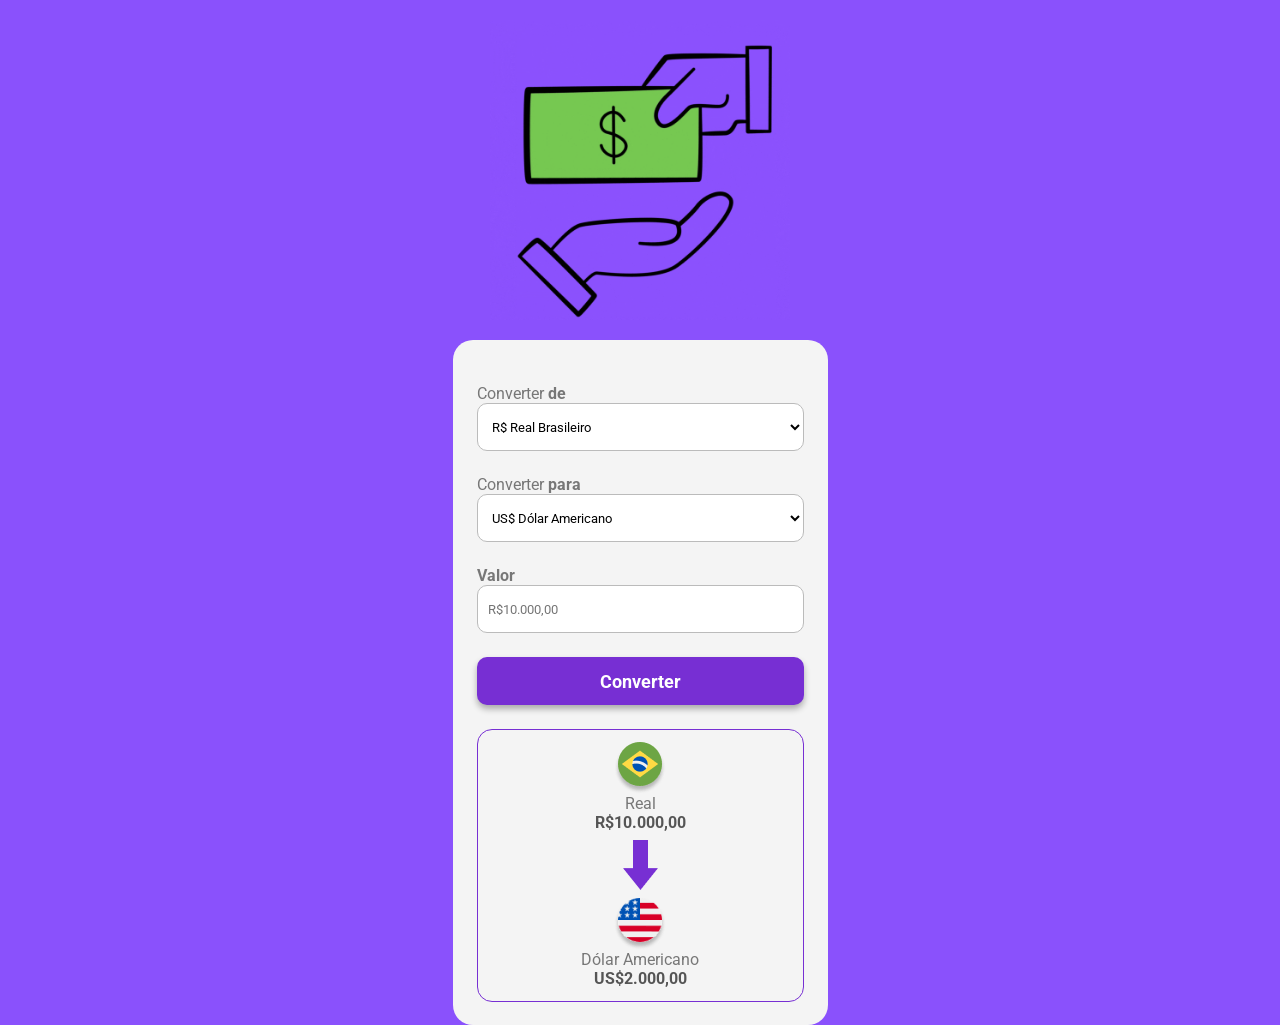
==== Projetos/index.html @ 395e3e06 "First Commit project conversor" ====
<!DOCTYPE html>
<html lang="pt-br">

<head>
    <link rel="preconnect" href="https://fonts.googleapis.com">
    <link rel="preconnect" href="https://fonts.gstatic.com" crossorigin>
    <link href="https://fonts.googleapis.com/css2?family=Roboto:ital,wght@0,100..900;1,100..900&display=swap"
        rel="stylesheet">
    <link rel="stylesheet" href="styles.css">
    <meta charset="UTF-8">
    <meta name="viewport" content="width=device-width, initial-scale=1.0">
    <title>Conversor de Moedas</title>
</head>

<body>
    <img class="logo" src="./assets/logo.gif">
    <main>
        <p>Converter <b>de</b></p>
        <select>
            <option>R$ Real Brasileiro</option>
        </select>
        <p>Converter <b>para</b></p>
        <select>
            <option value="dolar">US$ Dólar Americano</option>
            <option value="libra">£ Libra</option>
            <option value="euro">€ Euro</option>
        </select>

        <p><b>Valor</b></p>
        <input type="text" placeholder="R$10.000,00">

        <button>Converter</button>

        <section>
            <div class="container">
            <div class="container-first">
                <img src="./assets/bandeira-brazil.png">
                <p>Real</p>
                <p class="paragraph">R$10.000,00</p>
            </div>
            <img class="arrow" src="./assets/arrow.png">
            <div class="container-second">
                <img src="./assets/bandeira-EUA.png">
                <p>Dólar Americano</p>
                <p class="paragraph">US$2.000,00</p>
            </div>
            </div>
        </section>
    </main>
</body>

</html>
---- Projetos/styles.css ----
*{
    margin: 0;
    padding: 0;
    box-sizing: border-box;
    font-family: "Roboto", sans-serif;
}

body{
    background-color: #8A51FC;
}

.logo{
    width: 300px;
    height: 300px;
    display: flex;
    margin: 20px auto;
}

main{
    background-color: #F4F4F4;
    border-radius: 20px;
    width: 375px;
    display: flex;
    margin: 0 auto;
    flex-direction: column;
    padding: 44px 24px 23px;
    color: #777777;
}

select{
    background-color: #FFFFFF;
    width: auto;
    border: 1px #BBBBBB solid;
    height: 48px;
    border-radius: 10px;
    padding: 10px;
    margin-bottom: 24px;
}

input{
    background-color: #FFFFFF;
    height: 48px;
    width: auto;
    border: 1px solid #BBBBBB;
    border-radius: 10px;
    padding: 10px;
    margin-bottom: 24px;
}

button{
    background-color: #772FD3;
    color: #ffffff;
    width: auto;
    height: 48px;
    border: none;
    border-radius: 10px;
    cursor: pointer;
    font-size: 18px;
    font-weight: 700;
    box-shadow: 0px 4px 6px rgba(0, 0, 0, 0.30); 
    margin-bottom: 24px;
}

button:active{
 opacity: 0.8;
}

section{
    border: 1px solid #772FD3;
    border-radius: 15px;
}

.container-first{
        display: flex;
    margin: 12px auto 0; 
    align-items: center;
    flex-direction: column;
}
.arrow{
        display: flex;
    margin: 8px auto;
    align-items: center;
    flex-direction: column;
}

.container-second{
        display: flex;
    margin: 0 auto 13px;
    align-items: center;
    flex-direction: column;
}

.paragraph{
    color: #555555;
    font-weight: 700;
}
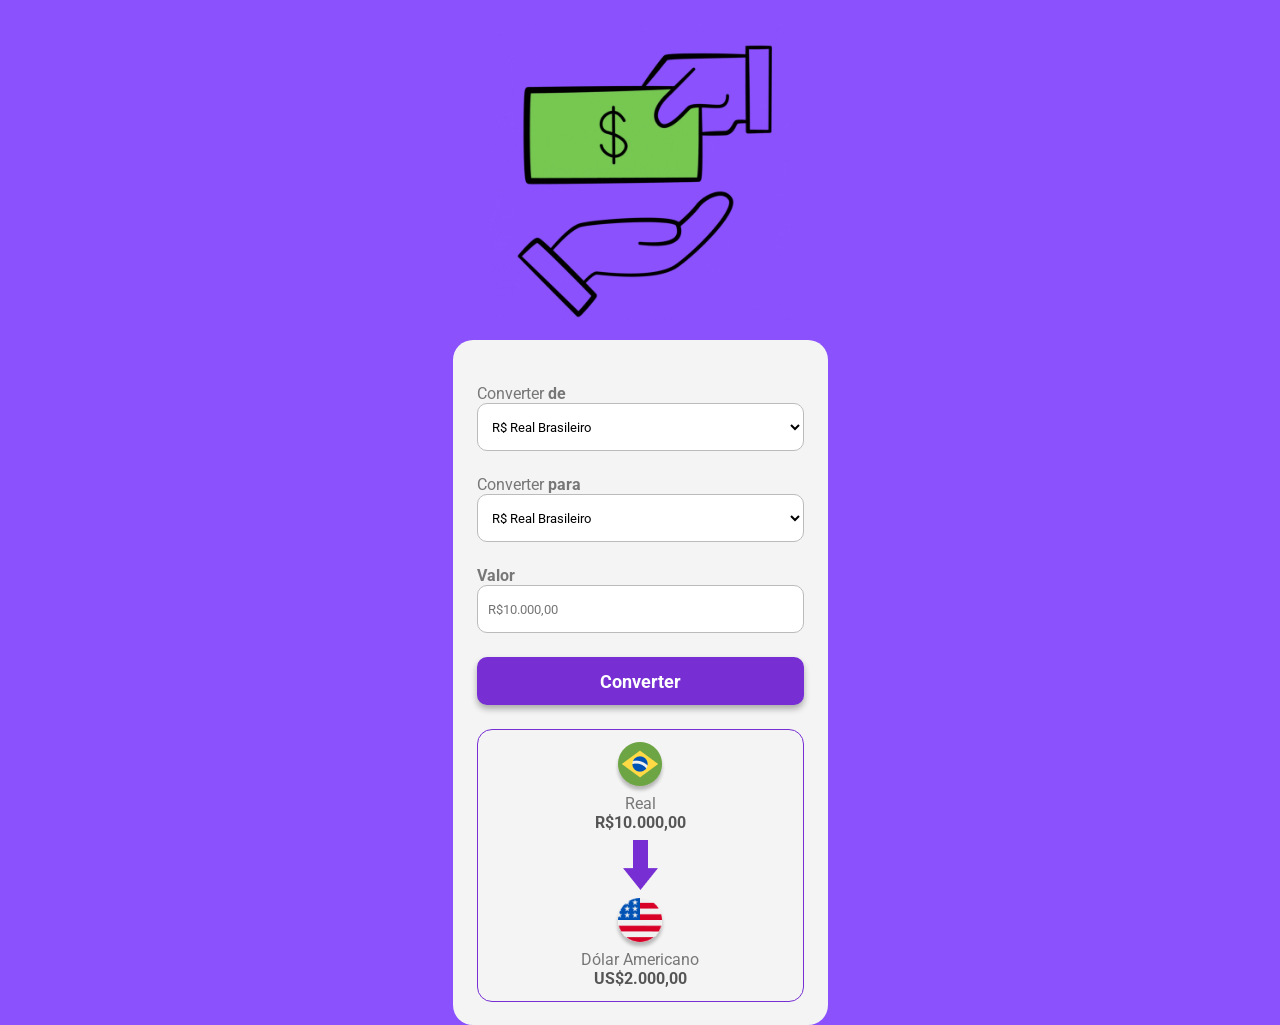
==== commit 805af35b: "Commit alterações feitas no html e inicio da parte de script da aplicação" ====
--- a/Projetos/index.html
+++ b/Projetos/index.html
@@ -2,6 +2,7 @@
 <html lang="pt-br">
 
 <head>
+    
     <link rel="preconnect" href="https://fonts.googleapis.com">
     <link rel="preconnect" href="https://fonts.gstatic.com" crossorigin>
     <link href="https://fonts.googleapis.com/css2?family=Roboto:ital,wght@0,100..900;1,100..900&display=swap"
@@ -16,37 +17,42 @@
     <img class="logo" src="./assets/logo.gif">
     <main>
         <p>Converter <b>de</b></p>
-        <select>
-            <option>R$ Real Brasileiro</option>
+        <select class="select-key-first">
+            <option value="real">R$ Real Brasileiro</option>
+            <option value="dolar">US$ Dólar Americano</option>
+            <option value="libra">£ Libra</option>
+            <option value="euro">€ Euro</option>
         </select>
         <p>Converter <b>para</b></p>
-        <select>
+        <select class="select-key">
+            <option value="real">R$ Real Brasileiro</option>
             <option value="dolar">US$ Dólar Americano</option>
             <option value="libra">£ Libra</option>
             <option value="euro">€ Euro</option>
         </select>
 
         <p><b>Valor</b></p>
-        <input type="text" placeholder="R$10.000,00">
+        <input class="input" type="number" placeholder="R$10.000,00">
 
-        <button>Converter</button>
+        <button class="buttonconvert">Converter</button>
 
         <section>
             <div class="container">
             <div class="container-first">
-                <img src="./assets/bandeira-brazil.png">
+                <img class="br-flag" src="./assets/bandeira-brazil.png">
                 <p>Real</p>
-                <p class="paragraph">R$10.000,00</p>
+                <p class="paragraph brazilian-real">R$10.000,00</p>
             </div>
             <img class="arrow" src="./assets/arrow.png">
             <div class="container-second">
-                <img src="./assets/bandeira-EUA.png">
+                <img class="usa-flag" src="./assets/bandeira-EUA.png">
                 <p>Dólar Americano</p>
-                <p class="paragraph">US$2.000,00</p>
+                <p id="eua-dolar" class="paragraph eua-dolar">US$2.000,00</p>
             </div>
             </div>
         </section>
     </main>
 </body>
+<script src="./scripts.js"></script>
 
 </html>
